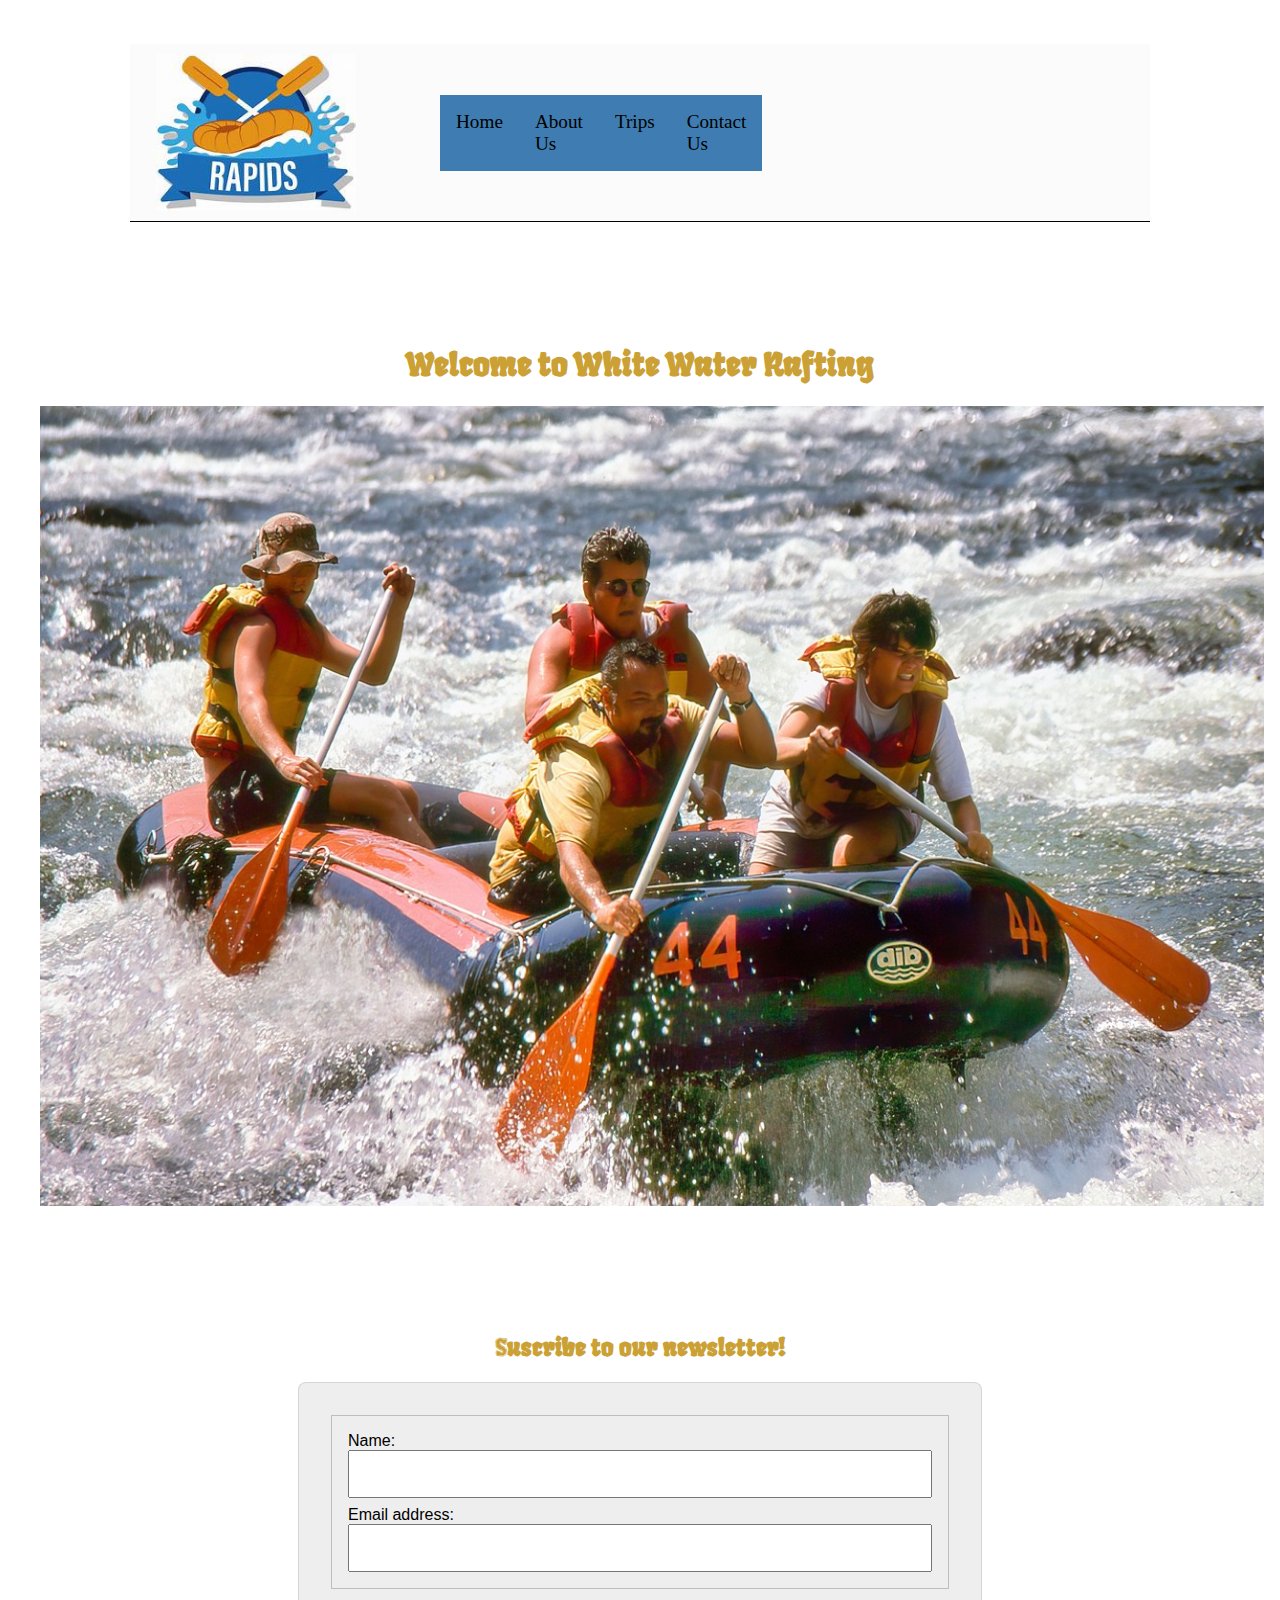
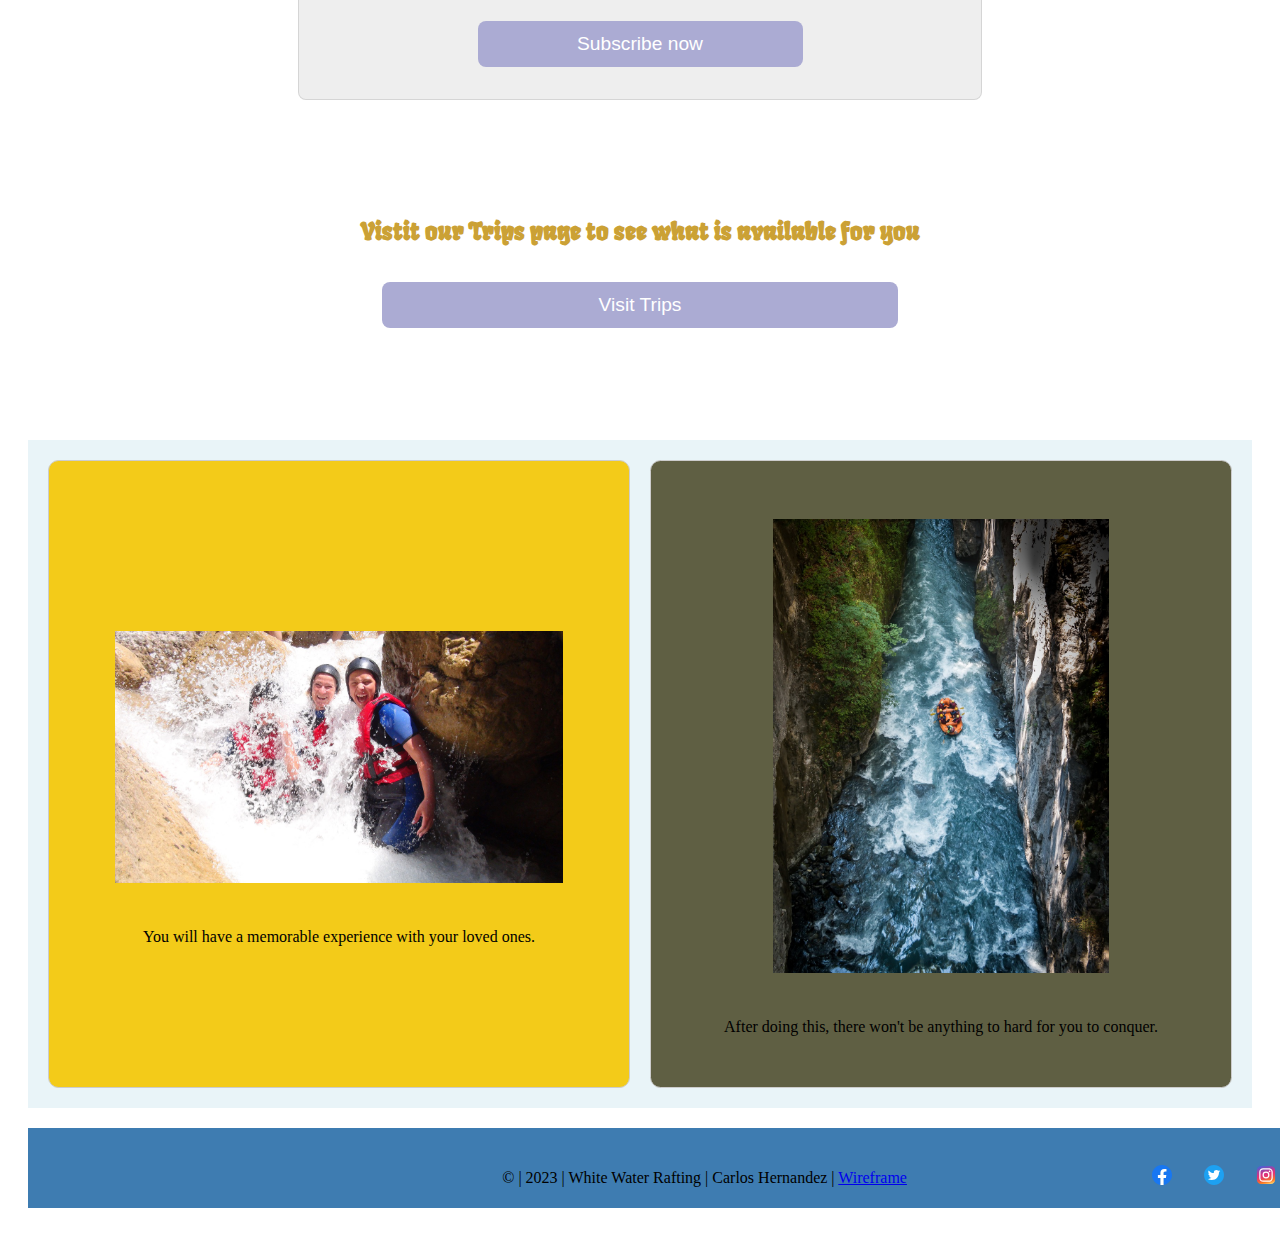
==== wwr/index.html @ a62be540 "last changes made" ====
<!DOCTYPE html>
<html lang="en">
<head>
    <meta charset="UTF-8">
    <meta http-equiv="X-UA-Compatible" content="IE=edge">
    <meta name="viewport" content="width=device-width, initial-scale=1.0">
    <title>Home | Carlos Hernandez</title>
    <meta name="description" content="Home Page">
    <meta name="author" content="Carlos Hernandez">
    <link rel="stylesheet" href="styles/home-page.css">
</head>
<body>
    <header>
        <img src="images/crossedoars.jpeg" alt="Logo" class="logo">

        <nav class="navigation">
            <a href="index.html">Home</a>
            <a href="about.html">About Us</a>
            <a href="trips.html">Trips</a>
            <a href="contact.html">Contact Us</a>
        </nav>
    </header>
    
    <main>
        <!--One large full-width image that includes a heading message-->
        <div class="heading">
            <h1>Welcome to White Water Rafting</h1>
            <img class="heading-image" src="images/home-page-image.jpg" alt="Rafting with friends">
        </div>

        <!--Newsletter sign up form with name and email-->
        <div class="form">
            <h2 class="form-heading">Suscribe to our newsletter!</h2>
            <form>
                <fieldset>
                    
                    <div class="form-item"> <!--Name-->
                        <label for="name">Name: </label>
                        <input type="text" id="name" name="name">
                    </div>
                    
                    <div class="form-item"> <!--Email address-->
                        <label for="email">Email address: </label>
                        <input type="email" id="email" name="email">
                    </div>
                               
                </fieldset>
    
                <div class="button">
                    <button type="submit">Subscribe now</button>
                </div>
            </form> 


            <!--Call to action with link compelling visitors to visit the trips page-->
            <div class="trips">
                <h2>Vistit our Trips page to see what is available for you</h2>
                <a href="trips.html"> <button type="submit">Visit Trips</button> </a>
            </div>


            <!--CSS grid layout with at least two additional images and corresponding content-->
            <div class="grid-container">
                <div class="image-container-1">
                    <img src="images/home-page-image1.jpg" alt="Enjoying the water">
                    <p>You will have a memorable experience with your loved ones.</p>
                </div>
                <div class="image-container-2">
                    <img src="images/home-page-image2.jpg" alt="Rafting with mountain walls on both sides">
                    <p>After doing this, there won't be anything to hard for you to conquer.</p>
                </div>
            </div>

    </main>
    
    <footer class="footer-display">
        <p>&copy; | 2023 | White Water Rafting | Carlos Hernandez | <a href="images/home-wireframe.JPG">Wireframe</a></p>
        <nav class="sociallinks">
            <a href="https://www.facebook.com/">
                <img src="images/facebook.svg" alt="Facebook" height="20" width="20">
            </a>
            <a href="https://www.twitter.com/">
                <img src="images/twitter.svg" alt="Twitter" height="20" width="20">
            </a>
            <a href="https://www.instagram.com/">
                <img src="images/instagram.svg" alt="Instagram" height="20" width="20">
            </a>
        </nav>
    </footer>
</body>
</html>
---- wwr/styles/home-page.css ----
@import url('https://fonts.googleapis.com/css2?family=Fruktur:ital@1&family=Lora&display=swap');

:root {
    --primary-color: #3E7CB1;
    --secondary-color: #CBA135;
    --accent1-color: #000000;
    --accent2-color: #FBFBFB;
    
    --heading-font: 'Fruktur', cursive;
    --paragraph-font: 'Lora Regular 400', serif;

    --nav-background-color:#3E7CB1;
    --nav-link-color: #000000;
    --nav-hover-link-color: #000000;
    --nav-hover-background-color: #CBA135;
}

h1, h2, h3, h4, h5, h6 {
    font-family: var(--heading-font);
    color: var(--secondary-color);
}

p {
    font-family: var(--paragraph-font);
    color: var(--accent1-color);
}



body {
    font-family: var(--paragraph-font);
    max-width: 100%;
    padding: 20px;
}


header {
    padding: 10px;
    background-color: var(--accent2-color);
    margin: 1rem auto;
    display: grid;
    grid-template-columns: 300px 1fr 2fr;
    align-items: center;
    border-bottom: 1px solid black;
    max-width: 1000px;
}

.navigation {
    display: flex;
    list-style: none;
    flex: 1 1 100%;
}

.logo{
    margin: 0 0.25rem 0 1rem;
    width: 200px;
    height: auto;
}

p {
    padding: 25px;
}

nav {
    background-color: var(--nav-background-color);
    font-size: 1.2rem;
    display: flex;
}

nav a {
    display: block;
    color: var(--nav-link-color);
    text-decoration: none;
    padding: 1rem;
}

nav a:link, nav a:visited {
    color: var(--nav-link-color);
}

nav a:hover {
    color: var(--nav-hover-link-color);
    background-color: var(--nav-hover-background-color);
}


.heading-image {
    width: 100%;
    height: 50rem;
    margin: 0% 5% 0% 1%;
}


h1 {
    margin-top: 10%;
    top: 10px;
}


.grid-container {
    display: grid;
    grid-template-columns: repeat(2, 1fr);
    grid-gap: 20px;
    background-color: #e9f4f8;
    padding: 20px;
  }
  
  .image-container-1 {
    background-color: rgb(243, 203, 25);
    border: 1px solid #ccc;
    padding: 10px;
    box-sizing: border-box;
    text-align: center;
    border-radius: 10.5px;
  }

  .image-container-1 img {
    max-width: 80%;
    height: auto;
    padding-top: 10rem;
  }

  .image-container-2 {
    background-color: rgb(95, 95, 67);
    border: 1px solid #ccc;
    padding: 10px;
    box-sizing: border-box;
    text-align: center;
    border-radius: 10.5px;
  }
  
  .image-container-2 img {
    max-width: 60%;
    height: auto;
    padding-top: 3rem;
  }
  
  form {
    width: 650px;
    margin: 0 auto;
    padding: 1rem;
    border: 1px solid rgba(0, 0, 0, 0.1);
    border-radius: 0.5rem;
    background-color: #eee;
    display: grid;
}

fieldset {
    display: grid;
    grid-gap: .5rem;
    margin: 1rem;
    border: 1px solid rgba(0, 0, 0, 0.2);
    padding: 1rem;
}

legend {
    padding: 0.5rem;
    color: navy;
    font-size: 1.3em;
}

label, input, button, select, textarea {
    font-family: Roboto, Arial, sans-serif;
}

label {
    text-align: right;
    padding-right: 1rem;
}

input, select, textarea {
    padding: 0.5rem;
    font-size: 1.5rem;
}


button {
    margin: 1rem;
    background-color: rgb(171, 171, 211);
    color: #fff;
    border: none;
    border-radius: .5rem;
    padding: .75rem;
    font-size: 1.2rem;
    width: 50%;
    ;
}

button:hover {
    background-color: rgb(47, 48, 47);
}

.button, .heading, .trips {
    text-align: center;
}


.form-item {
    display: grid;
    align-items: center;
}


label {
    text-align: left;
}

.trips {
    padding: 6rem;
}

.form-heading {
    text-align: center;
    margin-top: 10%;
}

footer {
    background-color: var(--primary-color);
    margin-top: 20px;
    height: 80px;
}


.footer-display {
    display: flex;
    flex-flow: row wrap;
    align-items: center;
    width: 100%;
    padding-left: 20%;
    justify-content: space-evenly;
}
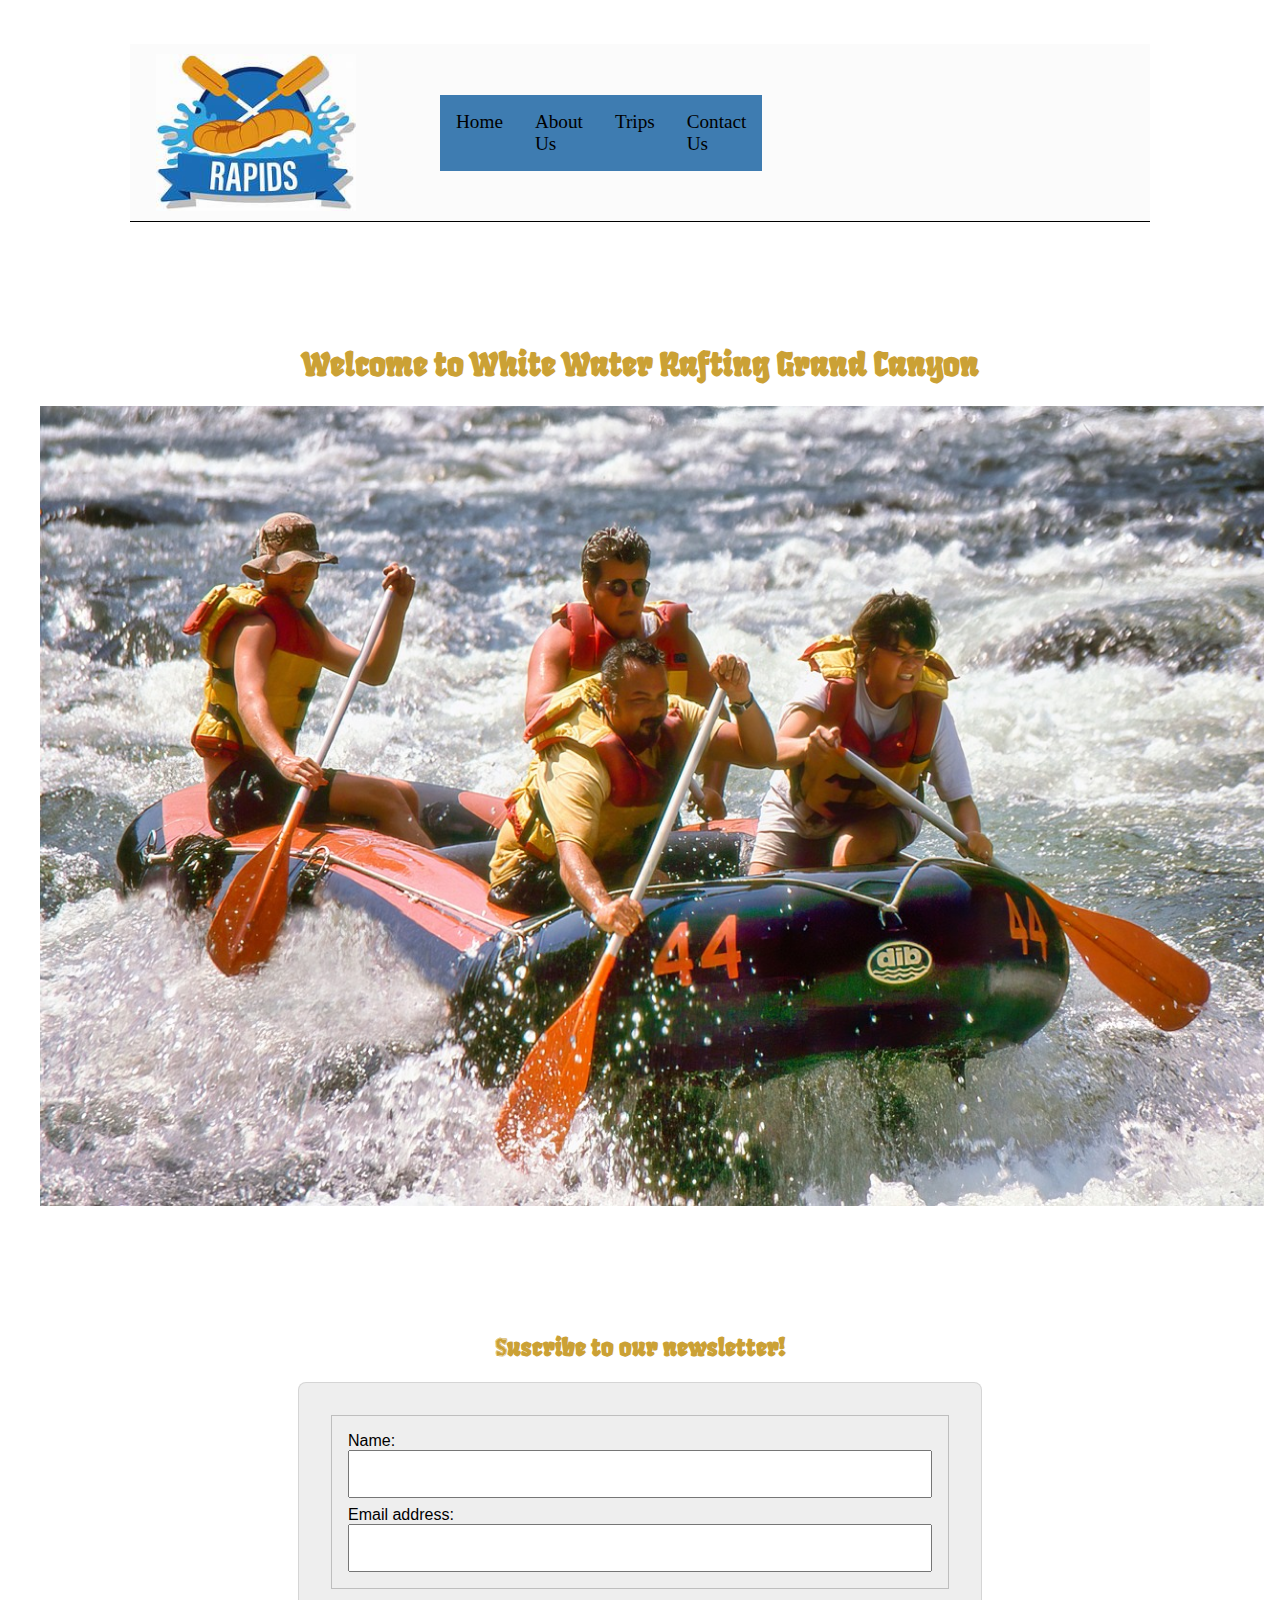
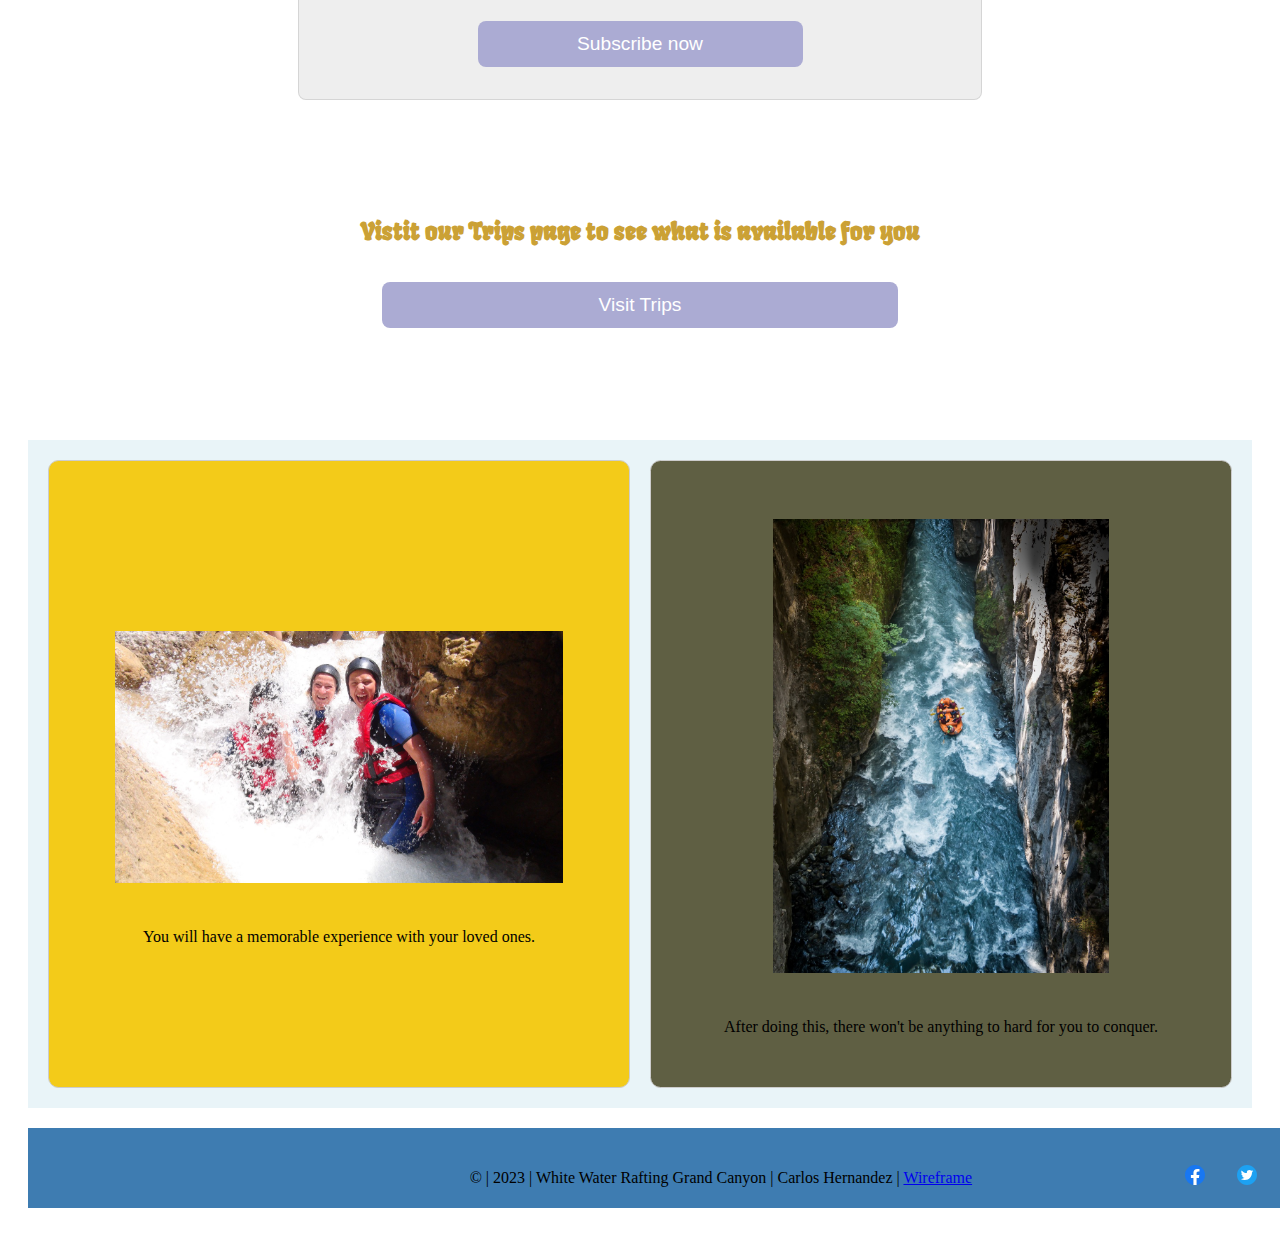
==== commit 7951ad16: "White Water Rafting Grand Canyon name corrected" ====
--- a/wwr/index.html
+++ b/wwr/index.html
@@ -24,7 +24,7 @@
     <main>
         <!--One large full-width image that includes a heading message-->
         <div class="heading">
-            <h1>Welcome to White Water Rafting</h1>
+            <h1>Welcome to White Water Rafting Grand Canyon</h1>
             <img class="heading-image" src="images/home-page-image.jpg" alt="Rafting with friends">
         </div>
 
@@ -74,7 +74,7 @@
     </main>
     
     <footer class="footer-display">
-        <p>&copy; | 2023 | White Water Rafting | Carlos Hernandez | <a href="images/home-wireframe.JPG">Wireframe</a></p>
+        <p>&copy; | 2023 | White Water Rafting Grand Canyon | Carlos Hernandez | <a href="images/home-wireframe.JPG">Wireframe</a></p>
         <nav class="sociallinks">
             <a href="https://www.facebook.com/">
                 <img src="images/facebook.svg" alt="Facebook" height="20" width="20">
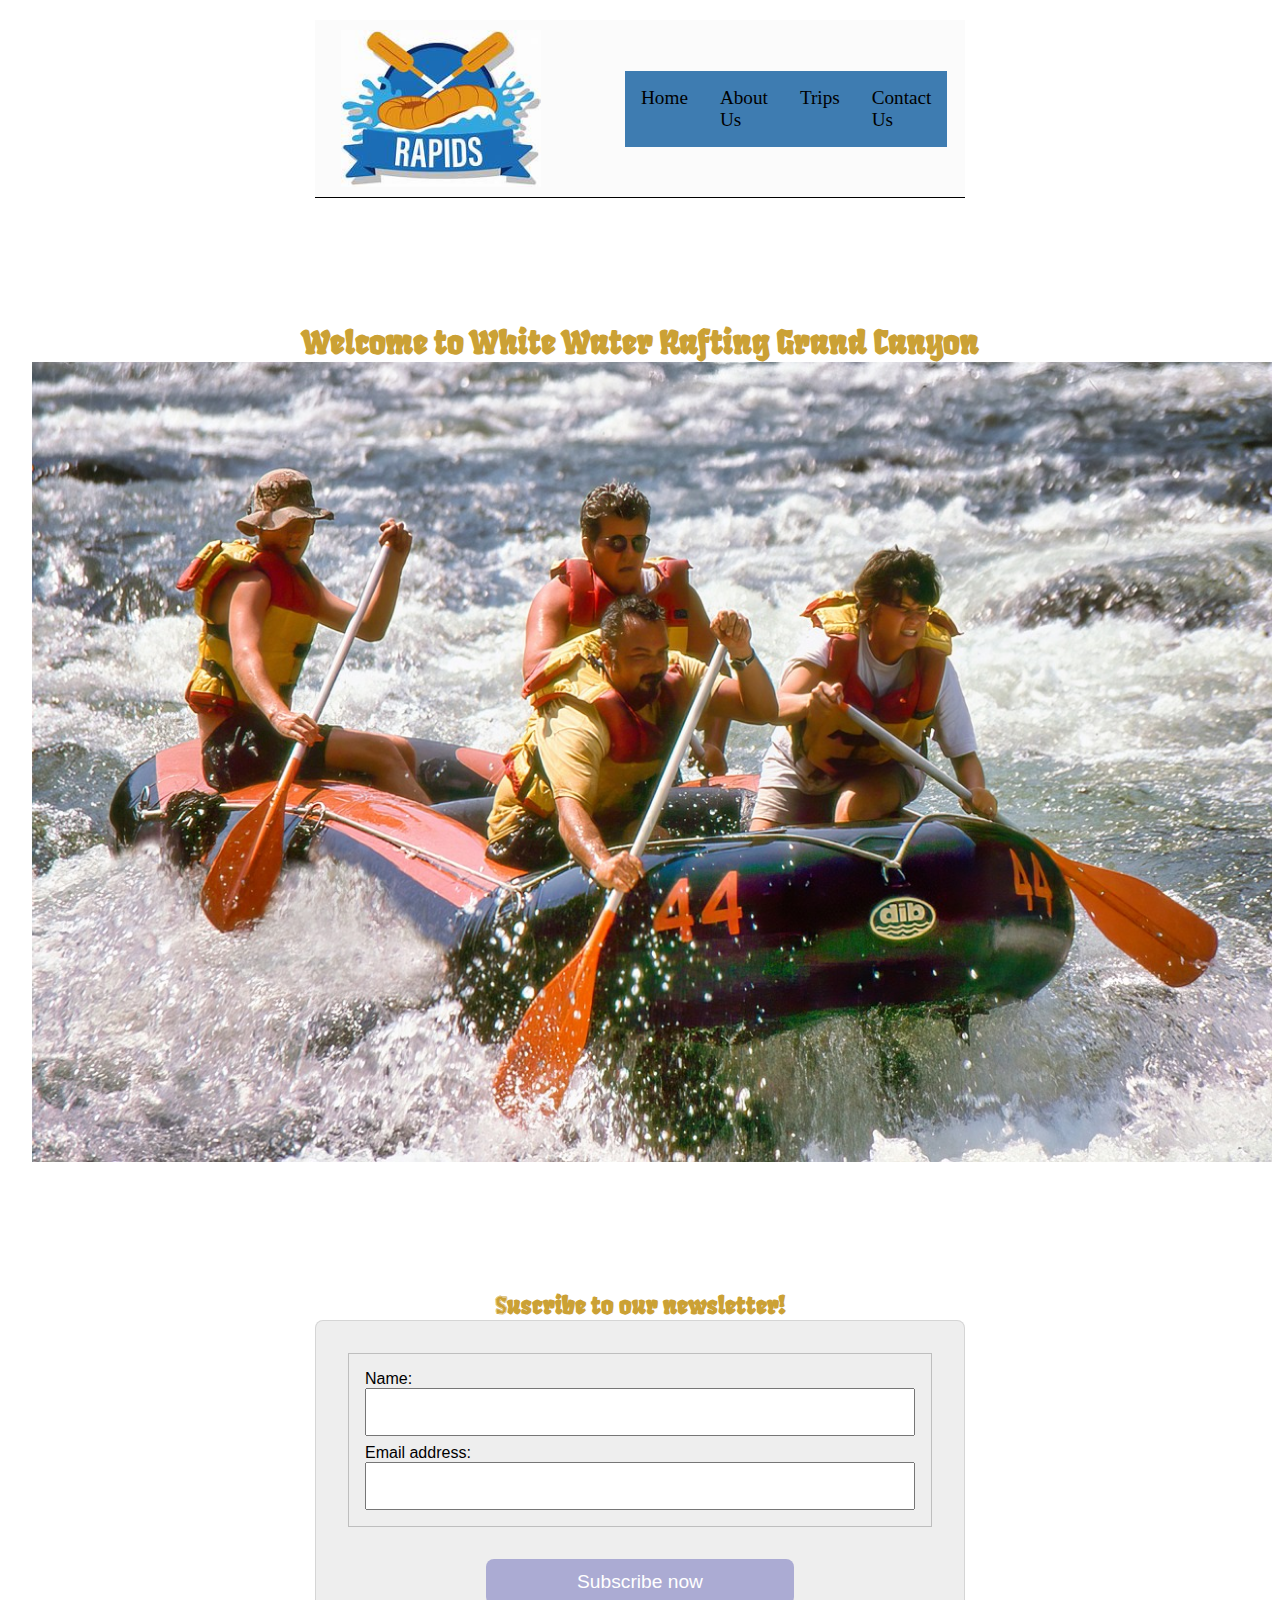
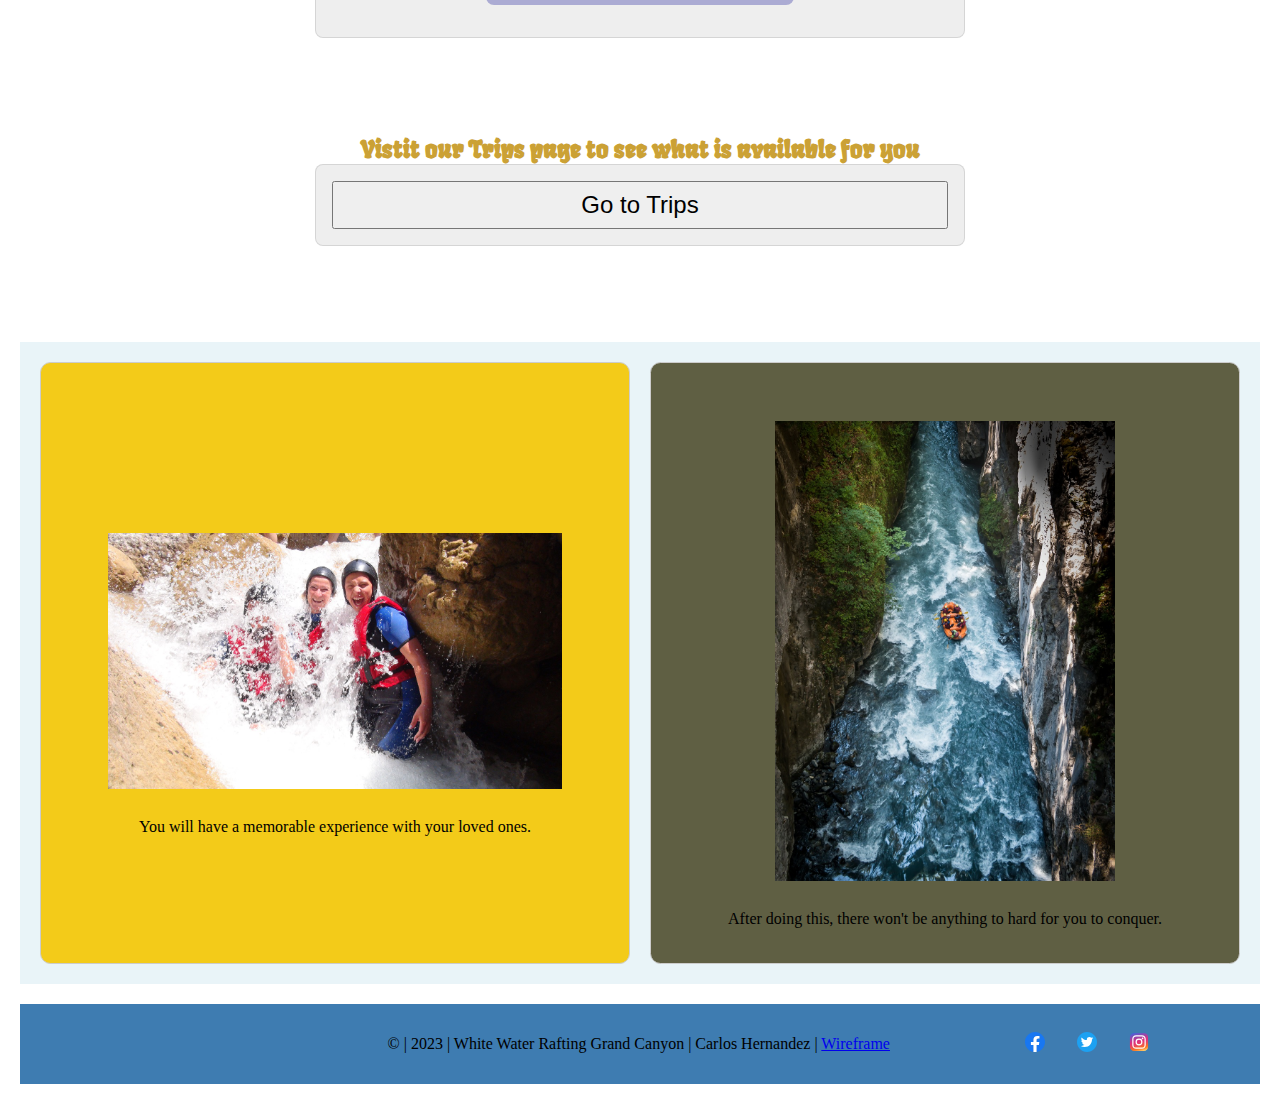
==== commit c832d06e: "Final touches" ====
--- a/wwr/index.html
+++ b/wwr/index.html
@@ -55,7 +55,10 @@
             <!--Call to action with link compelling visitors to visit the trips page-->
             <div class="trips">
                 <h2>Vistit our Trips page to see what is available for you</h2>
-                <a href="trips.html"> <button type="submit">Visit Trips</button> </a>
+                <form action="trips.html">
+                    <input type="submit" value="Go to Trips" />
+                </form>
+                <!--<a href="trips.html"> <button type="submit">Visit Trips</button> </a>-->
             </div>
 
 
@@ -70,7 +73,7 @@
                     <p>After doing this, there won't be anything to hard for you to conquer.</p>
                 </div>
             </div>
-
+        </div>
     </main>
     
     <footer class="footer-display">
--- a/wwr/styles/home-page.css
+++ b/wwr/styles/home-page.css
@@ -20,6 +20,12 @@
     color: var(--secondary-color);
 }
 
+* {
+    margin: 0;
+    padding: 0;
+    box-sizing: border-box;
+}
+
 p {
     font-family: var(--paragraph-font);
     color: var(--accent1-color);
@@ -37,12 +43,13 @@
 header {
     padding: 10px;
     background-color: var(--accent2-color);
-    margin: 1rem auto;
+    margin: 0 auto;
     display: grid;
     grid-template-columns: 300px 1fr 2fr;
     align-items: center;
     border-bottom: 1px solid black;
     max-width: 1000px;
+    width: 650px;
 }
 
 .navigation {
